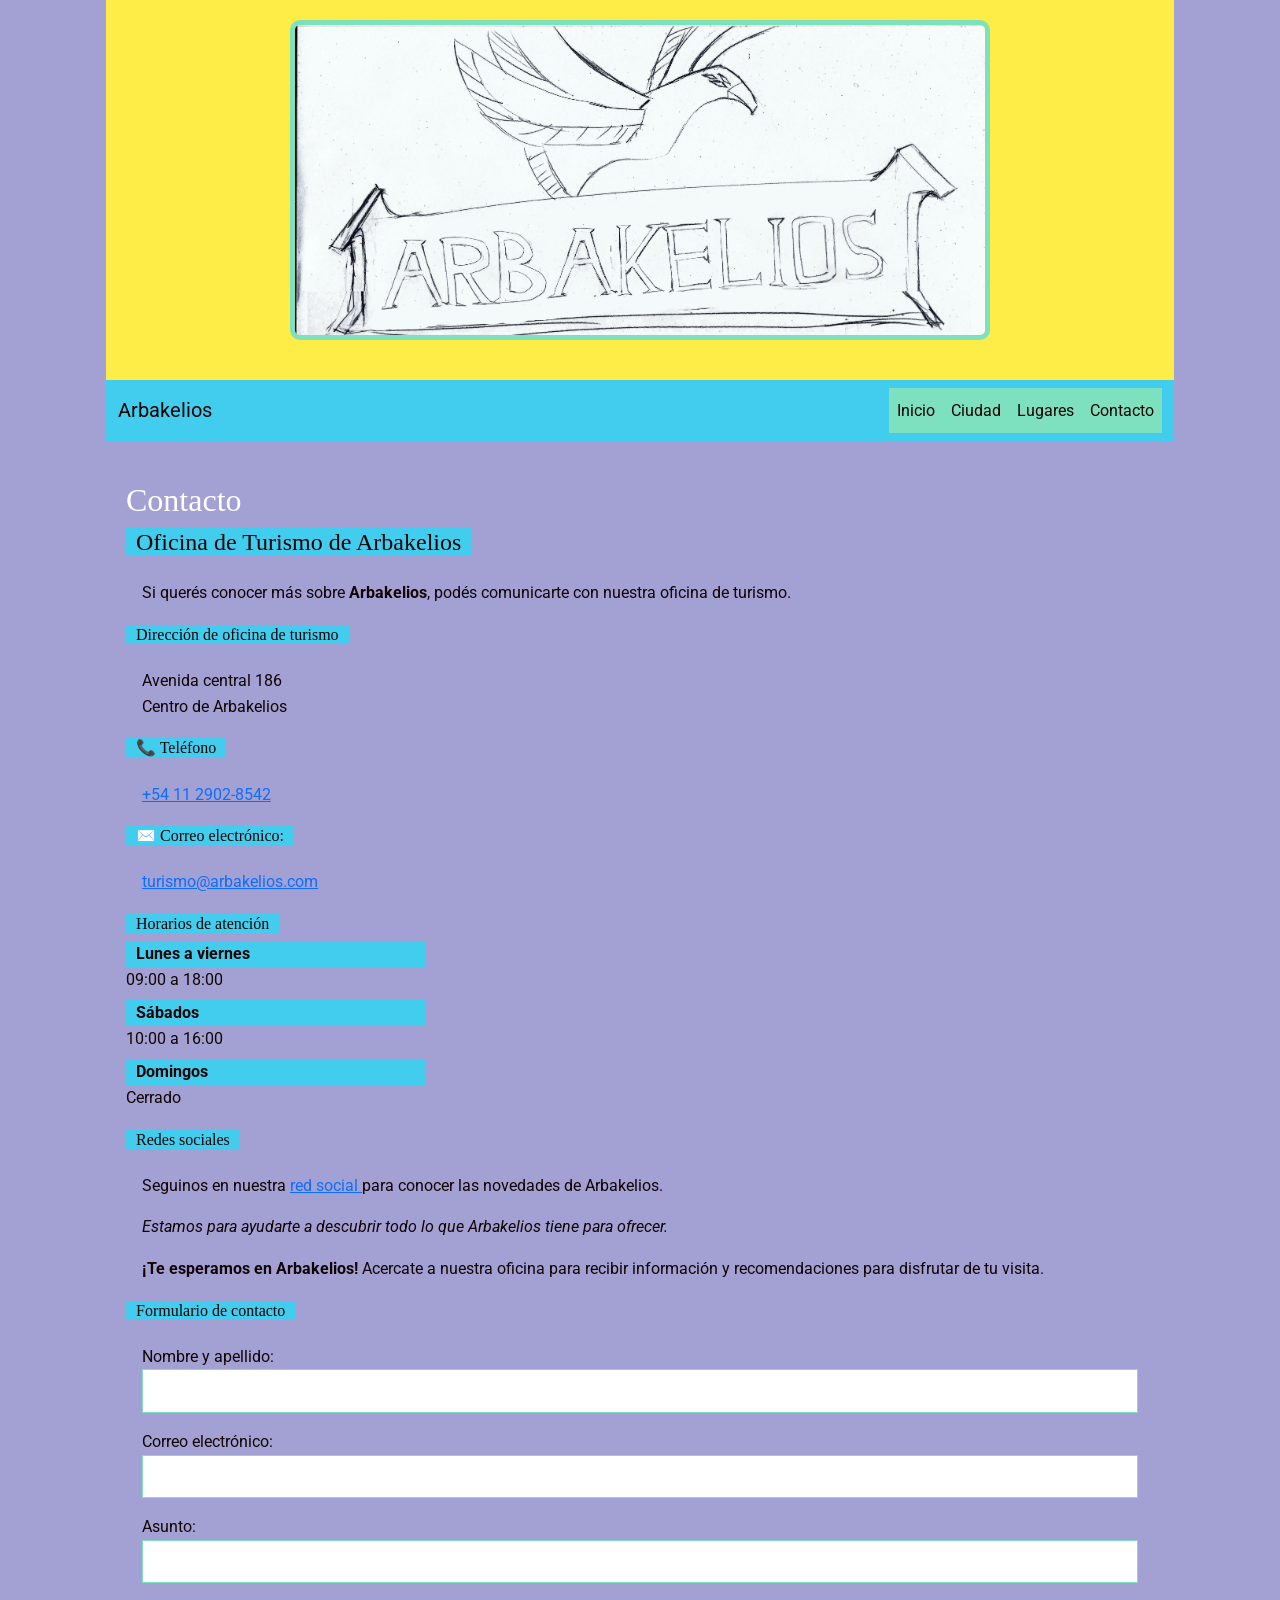
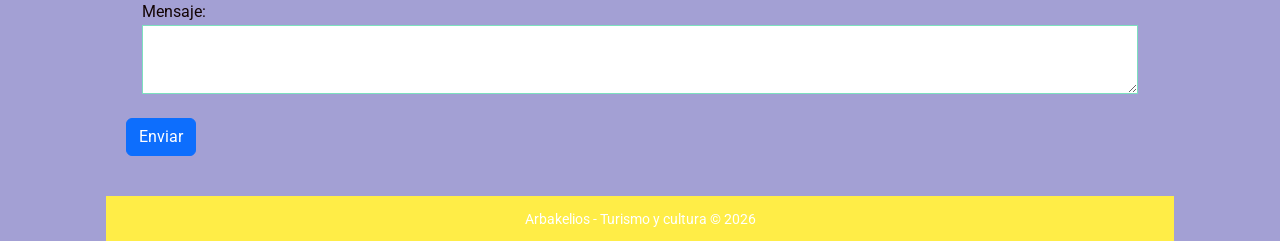
==== contacto.html @ 408a320d "Primer commit: sitio web Arbakelios" ====
<!doctype html>
<html lang="es">
  <head>
    <meta charset="UTF-8">
    <meta name="viewport" content="width=device-width, initial-scale=1.0">
    <link rel="preconnect" href="https://fonts.googleapis.com">
    <link rel="preconnect" href="https://fonts.gstatic.com" crossorigin>
    <link
      href="https://fonts.googleapis.com/css2?family=Roboto&display=swap"
      rel="stylesheet"
    >

    <link
      href="https://cdn.jsdelivr.net/npm/bootstrap@5.3.3/dist/css/bootstrap.min.css"
      rel="stylesheet"
    >
    <link rel="stylesheet" href="CSS/estilos.css">
    <title>Contacto - Arbakelios</title>
  </head>

  <body>
    <header>
      <img
        src="Multimedia/Images/Arbakelios_logo_2.png"
        alt="Logo: Logotipo de Arbakelios"
        height="350"
      >
    </header>

    <nav class="navbar navbar-expand-lg navbar-dark">
      <div class="container-fluid">
        <a class="navbar-brand" href="index.html">Arbakelios</a>

        <button
          class="navbar-toggler"
          type="button"
          data-bs-toggle="collapse"
          data-bs-target="#menuPrincipal"
          aria-controls="menuPrincipal"
          aria-expanded="false"
          aria-label="Abrir menú"
        >
          <span class="navbar-toggler-icon"></span>
        </button>

        <div class="collapse navbar-collapse" id="menuPrincipal">
          <ul class="navbar-nav ms-auto">
            <li class="nav-item">
              <a class="nav-link" href="index.html#inicio">Inicio</a>
            </li>
            <li class="nav-item">
              <a class="nav-link" href="index.html#ciudad">Ciudad</a>
            </li>
            <li class="nav-item">
              <a class="nav-link" href="index.html#lugares">Lugares</a>
            </li>
            <li class="nav-item">
              <a class="nav-link" href="contacto.html">Contacto</a>
            </li>
          </ul>
        </div>
      </div>
    </nav>
    <main>
      <section id="contacto">
        <h1>Contacto</h1>
        <h2>Oficina de Turismo de Arbakelios</h2>

        <p>
          Si querés conocer más sobre <strong>Arbakelios</strong>, podés
          comunicarte con nuestra oficina de turismo.
        </p>

        <h3>Dirección de oficina de turismo</h3>

        <p>
          Avenida central 186<br>
          Centro de Arbakelios
        </p>

        <h3>📞 Teléfono</h3>

        <p>
          <a href="tel:+541129028542">+54 11 2902-8542</a>
        </p>

        <h3>✉️ Correo electrónico:</h3>

        <p>
          <a href="mailto:turismo@arbakelios.com"> turismo@arbakelios.com </a>
        </p>

        <h3>Horarios de atención</h3>

        <dl>
          <dt>Lunes a viernes</dt>
          <dd>09:00 a 18:00</dd>

          <dt>Sábados</dt>
          <dd>10:00 a 16:00</dd>

          <dt>Domingos</dt>
          <dd>Cerrado</dd>
        </dl>

        <h3>Redes sociales</h3>

        <p>
          Seguinos en nuestra
          <a
            href="https://www.instagram.com/arbakelios/"
            target="_blank"
            rel="noopener noreferrer"
          >
            red social
          </a>
          para conocer las novedades de Arbakelios.
        </p>

        <p>
          <em
            >Estamos para ayudarte a descubrir todo lo que Arbakelios tiene para
            ofrecer.</em
          >
        </p>
        <p>
          <strong>¡Te esperamos en Arbakelios!</strong>
          Acercate a nuestra oficina para recibir información y recomendaciones
          para disfrutar de tu visita.
        </p>
        <h3>Formulario de contacto</h3>

        <form>
          <p>
            <label for="nombre">Nombre y apellido:</label>
            <input type="text" id="nombre" name="nombre" required>
          </p>

          <p>
            <label for="email">Correo electrónico:</label>
            <input type="email" id="email" name="email" required>
          </p>

          <p>
            <label for="asunto">Asunto:</label>
            <input type="text" id="asunto" name="asunto" required>
          </p>

          <p>
            <label for="mensaje">Mensaje:</label>
            <textarea id="mensaje" name="mensaje" required></textarea>
          </p>

          <button type="submit" class="btn btn-primary">Enviar</button>
        </form>
      </section>
    </main>

    <footer>
      <small>Arbakelios - Turismo y cultura &copy; 2026</small>
    </footer>
    <script src="https://cdn.jsdelivr.net/npm/bootstrap@5.3.3/dist/js/bootstrap.bundle.min.js"></script>
  </body>
</html>
---- CSS/estilos.css ----
/* Variables */

:root {
    --color-primario: #ffed47;
    --color-secundario: #7de0bf;
    --color-acento: #42ccee;
    --color-fondo: #a3a0d4;
    --color-texto: #120404;
}

/* Reset */
*,
*::before,
*::after {
    box-sizing: border-box;
}

/*body*/
body {
    background-color: var(--color-fondo);
    font-family: "Roboto", sans-serif;
    line-height: 1.6;
    color: var(--color-texto);
    max-width: 1100px;
    margin: 0 auto;
    font-size: 16px;
    padding: 0 1rem;
}

/* Header */
header {
    background-color: var(--color-primario);
    color: #ffffff;
    padding: 20px;
    text-align: center;
    font-family: "Roboto", sans-serif;
}

/* Tipografía */
h1 {
    color: #ffffff;
    font-family: Georgia, serif;
    font-size: 32px;
}

h2 {
    color: var(--color-texto);
    font-family: Georgia, serif;
    font-size: 24px;
    display: inline-block;
    background-color: var(--color-acento);
    padding: 0px 10px;
}

h3 {
    color: var(--color-texto);
    font-family: Georgia, serif;
    font-size: 16px;
    background-color: var(--color-acento);
    display: inline-block;
    padding: 0px 10px;
}

h4 {
    color: var(--color-texto);
    font-family: Georgia, serif;
    font-size: 16px;
    background-color: var(--color-secundario);
    display: inline-block;
    padding: 0px 10px;
}


p {
    font-size: 16px;
    margin: 1em;
    color: var(--color-texto);
}

/* Bootstrap - personalizaciones */
/* Navegación */

.navbar {
    background-color: var(--color-acento);
}

.navbar .nav-link {
    color: var(--color-texto);
    background-color: var(--color-secundario);
    padding: 10px 15px;
}

.navbar .nav-link:hover {
    color: var(--color-secundario);
    background-color: var(--color-texto);
}

.navbar .navbar-brand {
    color: var(--color-texto);
}

.navbar .navbar-brand:hover {
    color: var(--color-texto);
}

/* Contenido */
main {
    padding: 20px;
    margin: 0 auto;
}

article {
    margin-bottom: 20px;
    background-color: var(--color-secundario);
}

section {
    margin: 20px 0;
}

dt {

    text-decoration: none;
    background-color: var(--color-acento);
    max-width: 300px;
    padding: 0px 10px;

}

#titulo-primario {
    color: var(--color-primario);
    font-weight: bold;
}

.destacado1 {
    color: var(--color-secundario);
    text-decoration: underline;
    padding: 50px;
}

/* Flexbox */
.servicios {
    display: flex;
    flex-wrap: wrap;
    gap: 1.5rem;
}

.servicio-item {
    flex: 1 1 280px;
    min-width: 0;
}

.titulo-atractivo {
    display: flex;
    align-items: center;
    gap: 10px;
    flex-wrap: wrap;
}


/* Cards */
.tarjeta-atractivo {
    position: relative;
    height: 100%;
    padding: 1.5rem;
    background-color: var(--color-primario);
    color: var(--color-texto);
    border: 6px solid var(--color-secundario);
    border-radius: 8px;
}

.tarjeta-atractivo p {
    color: var(--color-texto);
}

.tarjeta-atractivo::after {
    content: "";
    position: absolute;
    top: 0;
    right: 0;
    width: 12px;
    height: 12px;
    background-color: var(--color-acento);
    border-radius: 50%;
}

/* Formulario. Por ahora sin uso*/
input {
    padding: 0.5rem;
    border: 1px solid var(--color-secundario);
    width: 100%;
}

textarea {
    padding: 0.5rem;
    border: 1px solid var(--color-secundario);
    width: 100%;
}

button {
    padding: 0.5rem 1rem;
    cursor: pointer;
}

/* Imágenes */
img {
    width: 100%;
    max-width: 700px;
    height: auto;
    border-radius: 10px;
    margin-bottom: 20px;
    border: 5px solid var(--color-secundario);
}

.imagen-atractivo {
    width: 100%;
    height: 220px;
    object-fit: cover;
    border-radius: 10px;
}

.imagen-vertical {
    height: auto;
    object-fit: initial;
}

/* Footer */
footer {
    background-color: var(--color-primario);
    color: #ffffff;
    text-align: center;
    padding: 10px;
    width: 100%;
}
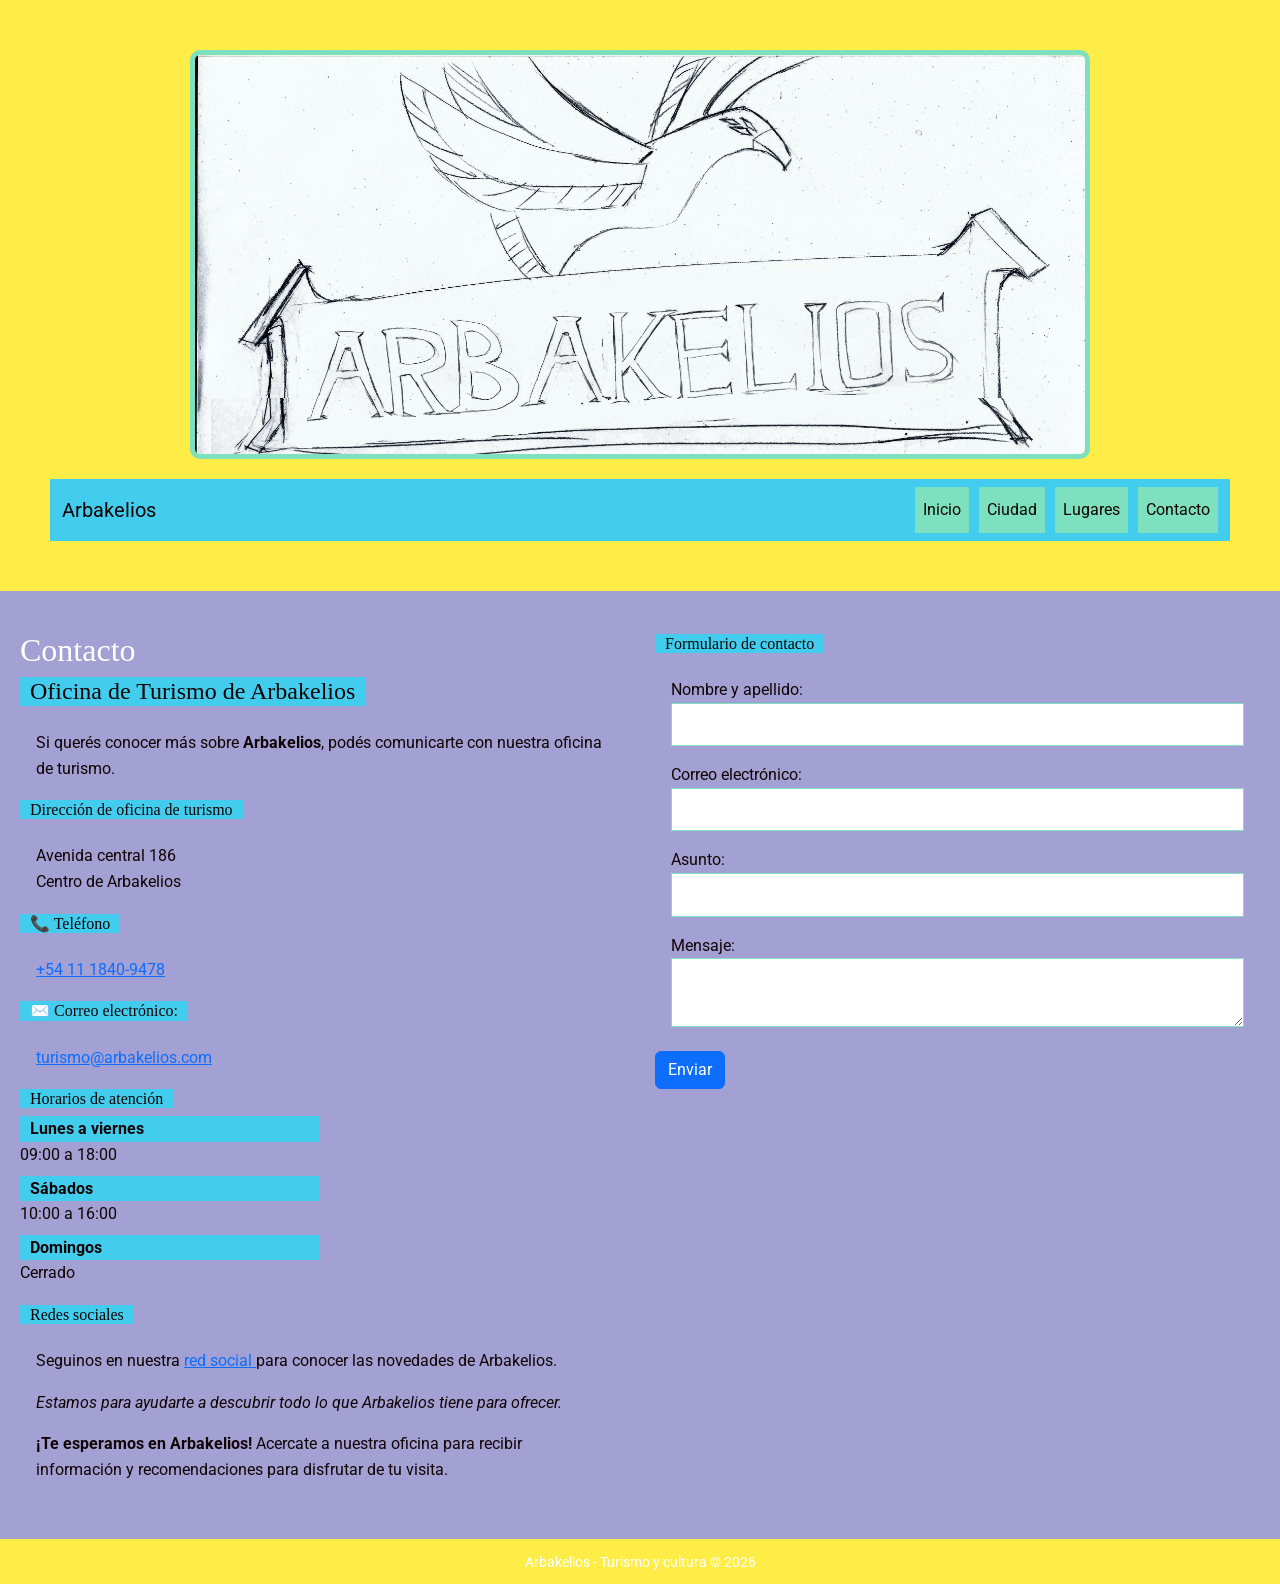
==== commit deccb2a8: "fix: aplica correcciones al tercer tp" ====
--- a/contacto.html
+++ b/contacto.html
@@ -1,20 +1,20 @@
 <!doctype html>
 <html lang="es">
   <head>
-    <meta charset="UTF-8">
-    <meta name="viewport" content="width=device-width, initial-scale=1.0">
-    <link rel="preconnect" href="https://fonts.googleapis.com">
-    <link rel="preconnect" href="https://fonts.gstatic.com" crossorigin>
+    <meta charset="UTF-8" />
+    <meta name="viewport" content="width=device-width, initial-scale=1.0" />
+    <link rel="preconnect" href="https://fonts.googleapis.com" />
+    <link rel="preconnect" href="https://fonts.gstatic.com" crossorigin />
     <link
       href="https://fonts.googleapis.com/css2?family=Roboto&display=swap"
       rel="stylesheet"
-    >
+    />
 
     <link
       href="https://cdn.jsdelivr.net/npm/bootstrap@5.3.3/dist/css/bootstrap.min.css"
       rel="stylesheet"
-    >
-    <link rel="stylesheet" href="CSS/estilos.css">
+    />
+    <link rel="stylesheet" href="CSS/estilos.css" />
     <title>Contacto - Arbakelios</title>
   </head>
 
@@ -24,135 +24,144 @@
         src="Multimedia/Images/Arbakelios_logo_2.png"
         alt="Logo: Logotipo de Arbakelios"
         height="350"
-      >
+      />
+      <nav class="navbar navbar-expand-lg navbar-dark">
+        <div class="container-fluid">
+          <a class="navbar-brand" href="index.html">Arbakelios</a>
+
+          <button
+            class="navbar-toggler"
+            type="button"
+            data-bs-toggle="collapse"
+            data-bs-target="#menuPrincipal"
+            aria-controls="menuPrincipal"
+            aria-expanded="false"
+            aria-label="Abrir menú"
+          >
+            <span class="navbar-toggler-icon"></span>
+          </button>
+
+          <div class="collapse navbar-collapse" id="menuPrincipal">
+            <ul class="navbar-nav ms-auto">
+              <li class="nav-item">
+                <a class="nav-link" href="index.html#inicio">Inicio</a>
+              </li>
+              <li class="nav-item">
+                <a class="nav-link" href="index.html#ciudad">Ciudad</a>
+              </li>
+              <li class="nav-item">
+                <a class="nav-link" href="index.html#lugares">Lugares</a>
+              </li>
+              <li class="nav-item">
+                <a class="nav-link" href="contacto.html">Contacto</a>
+              </li>
+            </ul>
+          </div>
+        </div>
+      </nav>
     </header>
 
-    <nav class="navbar navbar-expand-lg navbar-dark">
-      <div class="container-fluid">
-        <a class="navbar-brand" href="index.html">Arbakelios</a>
-
-        <button
-          class="navbar-toggler"
-          type="button"
-          data-bs-toggle="collapse"
-          data-bs-target="#menuPrincipal"
-          aria-controls="menuPrincipal"
-          aria-expanded="false"
-          aria-label="Abrir menú"
-        >
-          <span class="navbar-toggler-icon"></span>
-        </button>
-
-        <div class="collapse navbar-collapse" id="menuPrincipal">
-          <ul class="navbar-nav ms-auto">
-            <li class="nav-item">
-              <a class="nav-link" href="index.html#inicio">Inicio</a>
-            </li>
-            <li class="nav-item">
-              <a class="nav-link" href="index.html#ciudad">Ciudad</a>
-            </li>
-            <li class="nav-item">
-              <a class="nav-link" href="index.html#lugares">Lugares</a>
-            </li>
-            <li class="nav-item">
-              <a class="nav-link" href="contacto.html">Contacto</a>
-            </li>
-          </ul>
-        </div>
-      </div>
-    </nav>
     <main>
       <section id="contacto">
-        <h1>Contacto</h1>
-        <h2>Oficina de Turismo de Arbakelios</h2>
+        <div class="contacto-contenido">
+          <div>
+            <h1>Contacto</h1>
+            <h2>Oficina de Turismo de Arbakelios</h2>
 
-        <p>
-          Si querés conocer más sobre <strong>Arbakelios</strong>, podés
-          comunicarte con nuestra oficina de turismo.
-        </p>
+            <p>
+              Si querés conocer más sobre <strong>Arbakelios</strong>, podés
+              comunicarte con nuestra oficina de turismo.
+            </p>
 
-        <h3>Dirección de oficina de turismo</h3>
+            <h3>Dirección de oficina de turismo</h3>
 
-        <p>
-          Avenida central 186<br>
-          Centro de Arbakelios
-        </p>
+            <p>
+              Avenida central 186<br />
+              Centro de Arbakelios
+            </p>
 
-        <h3>📞 Teléfono</h3>
+            <h3>📞 Teléfono</h3>
 
-        <p>
-          <a href="tel:+541129028542">+54 11 2902-8542</a>
-        </p>
+            <p>
+              <a href="tel:+541118409478">+54 11 1840-9478</a>
+            </p>
 
-        <h3>✉️ Correo electrónico:</h3>
+            <h3>✉️ Correo electrónico:</h3>
 
-        <p>
-          <a href="mailto:turismo@arbakelios.com"> turismo@arbakelios.com </a>
-        </p>
+            <p>
+              <a href="mailto:turismo@arbakelios.com">
+                turismo@arbakelios.com
+              </a>
+            </p>
 
-        <h3>Horarios de atención</h3>
+            <h3>Horarios de atención</h3>
 
-        <dl>
-          <dt>Lunes a viernes</dt>
-          <dd>09:00 a 18:00</dd>
+            <dl>
+              <dt>Lunes a viernes</dt>
+              <dd>09:00 a 18:00</dd>
 
-          <dt>Sábados</dt>
-          <dd>10:00 a 16:00</dd>
+              <dt>Sábados</dt>
+              <dd>10:00 a 16:00</dd>
 
-          <dt>Domingos</dt>
-          <dd>Cerrado</dd>
-        </dl>
+              <dt>Domingos</dt>
+              <dd>Cerrado</dd>
+            </dl>
 
-        <h3>Redes sociales</h3>
+            <h3>Redes sociales</h3>
 
-        <p>
-          Seguinos en nuestra
-          <a
-            href="https://www.instagram.com/arbakelios/"
-            target="_blank"
-            rel="noopener noreferrer"
-          >
-            red social
-          </a>
-          para conocer las novedades de Arbakelios.
-        </p>
+            <p>
+              Seguinos en nuestra
+              <a
+                href="https://www.instagram.com/arbakelios/"
+                target="_blank"
+                rel="noopener noreferrer"
+              >
+                red social
+              </a>
+              para conocer las novedades de Arbakelios.
+            </p>
 
-        <p>
-          <em
-            >Estamos para ayudarte a descubrir todo lo que Arbakelios tiene para
-            ofrecer.</em
-          >
-        </p>
-        <p>
-          <strong>¡Te esperamos en Arbakelios!</strong>
-          Acercate a nuestra oficina para recibir información y recomendaciones
-          para disfrutar de tu visita.
-        </p>
-        <h3>Formulario de contacto</h3>
+            <p>
+              <em
+                >Estamos para ayudarte a descubrir todo lo que Arbakelios tiene
+                para ofrecer.</em
+              >
+            </p>
+            <p>
+              <strong>¡Te esperamos en Arbakelios!</strong>
+              Acercate a nuestra oficina para recibir información y
+              recomendaciones para disfrutar de tu visita.
+            </p>
+          </div>
+          <div>
+            <h3>Formulario de contacto</h3>
 
-        <form>
-          <p>
-            <label for="nombre">Nombre y apellido:</label>
-            <input type="text" id="nombre" name="nombre" required>
-          </p>
+            <form id="formulario-contacto">
+              <p>
+                <label for="nombre">Nombre y apellido:</label>
+                <input type="text" id="nombre" name="nombre" required />
+              </p>
 
-          <p>
-            <label for="email">Correo electrónico:</label>
-            <input type="email" id="email" name="email" required>
-          </p>
+              <p>
+                <label for="email">Correo electrónico:</label>
+                <input type="email" id="email" name="email" required />
+              </p>
 
-          <p>
-            <label for="asunto">Asunto:</label>
-            <input type="text" id="asunto" name="asunto" required>
-          </p>
+              <p>
+                <label for="asunto">Asunto:</label>
+                <input type="text" id="asunto" name="asunto" required />
+              </p>
 
-          <p>
-            <label for="mensaje">Mensaje:</label>
-            <textarea id="mensaje" name="mensaje" required></textarea>
-          </p>
+              <p>
+                <label for="mensaje">Mensaje:</label>
+                <textarea id="mensaje" name="mensaje" required></textarea>
+              </p>
 
-          <button type="submit" class="btn btn-primary">Enviar</button>
-        </form>
+              <button type="submit" class="btn btn-primary">Enviar</button>
+            </form>
+            <p id="mensaje-formulario"></p>
+          </div>
+        </div>
       </section>
     </main>
 
@@ -160,5 +169,6 @@
       <small>Arbakelios - Turismo y cultura &copy; 2026</small>
     </footer>
     <script src="https://cdn.jsdelivr.net/npm/bootstrap@5.3.3/dist/js/bootstrap.bundle.min.js"></script>
+    <script src="js/main.js"></script>
   </body>
 </html>
--- a/CSS/estilos.css
+++ b/CSS/estilos.css
@@ -15,25 +15,66 @@
     box-sizing: border-box;
 }
 
+main {
+    max-width: 1600px;
+    margin: 0 auto;
+    padding: 20px;
+}
+
 /*body*/
 body {
     background-color: var(--color-fondo);
     font-family: "Roboto", sans-serif;
     line-height: 1.6;
     color: var(--color-texto);
-    max-width: 1100px;
-    margin: 0 auto;
-    font-size: 16px;
-    padding: 0 1rem;
+    /* max-width: 1100px; */
+    /* margin: 0 auto; */
+    font-size: 16px;
+    /* padding: 0 1rem; */
+}
+
+/* inicio*/
+.inicio-contenido {
+    display: flex;
+    flex-wrap: wrap;
+    gap: 20px;
+    align-items: flex-start;
+}
+
+.inicio-contenido>div {
+    flex: 1 1 280px;
+}
+
+@media (max-width: 768px) {
+    .inicio-contenido {
+        flex-direction: column;
+    }
+
+    .contacto-contenido {
+        flex-direction: column;
+    }
+
+}
+
+@media (min-width: 992px) {
+    .navbar-nav {
+        flex-direction: row;
+        gap: 10px;
+    }
 }
 
 /* Header */
 header {
     background-color: var(--color-primario);
     color: #ffffff;
-    padding: 20px;
+    padding: 50px;
     text-align: center;
     font-family: "Roboto", sans-serif;
+    margin: 0 auto;
+}
+
+header img {
+    max-width: 900px;
 }
 
 /* Tipografía */
@@ -104,11 +145,6 @@
 }
 
 /* Contenido */
-main {
-    padding: 20px;
-    margin: 0 auto;
-}
-
 article {
     margin-bottom: 20px;
     background-color: var(--color-secundario);
@@ -139,14 +175,8 @@
 }
 
 /* Flexbox */
-.servicios {
-    display: flex;
-    flex-wrap: wrap;
-    gap: 1.5rem;
-}
-
 .servicio-item {
-    flex: 1 1 280px;
+    /* flex: 1 1 280px; */
     min-width: 0;
 }
 
@@ -184,7 +214,17 @@
     border-radius: 50%;
 }
 
-/* Formulario. Por ahora sin uso*/
+.contacto-contenido {
+    display: flex;
+    gap: 30px;
+    align-items: flex-start;
+}
+
+.contacto-contenido>div {
+    flex: 1;
+}
+
+/* Formulario*/
 input {
     padding: 0.5rem;
     border: 1px solid var(--color-secundario);
@@ -205,7 +245,7 @@
 /* Imágenes */
 img {
     width: 100%;
-    max-width: 700px;
+    max-width: 1700px;
     height: auto;
     border-radius: 10px;
     margin-bottom: 20px;
@@ -214,15 +254,15 @@
 
 .imagen-atractivo {
     width: 100%;
-    height: 220px;
-    object-fit: cover;
-    border-radius: 10px;
-}
-
-.imagen-vertical {
     height: auto;
     object-fit: initial;
-}
+    border-radius: 10px;
+}
+
+/* .imagen-vertical {
+    height: auto;
+    object-fit: initial;
+} */
 
 /* Footer */
 footer {
